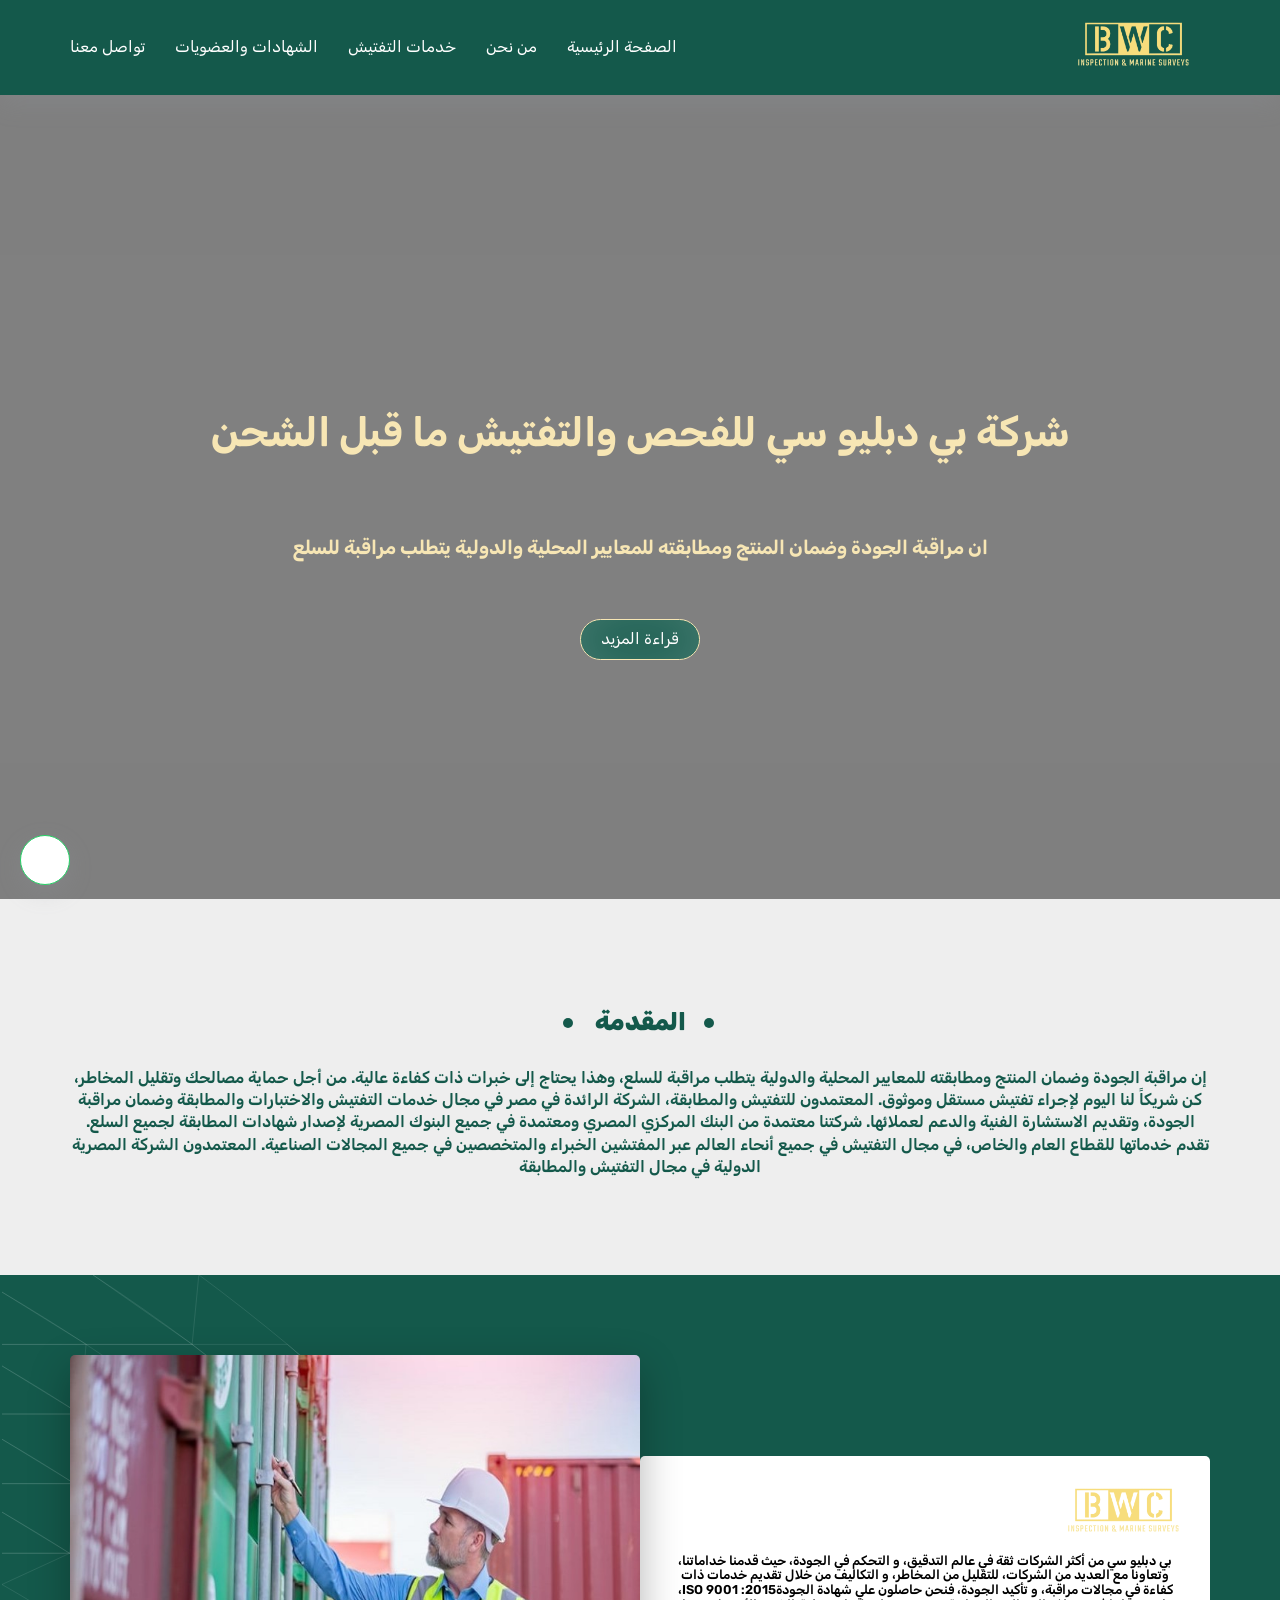
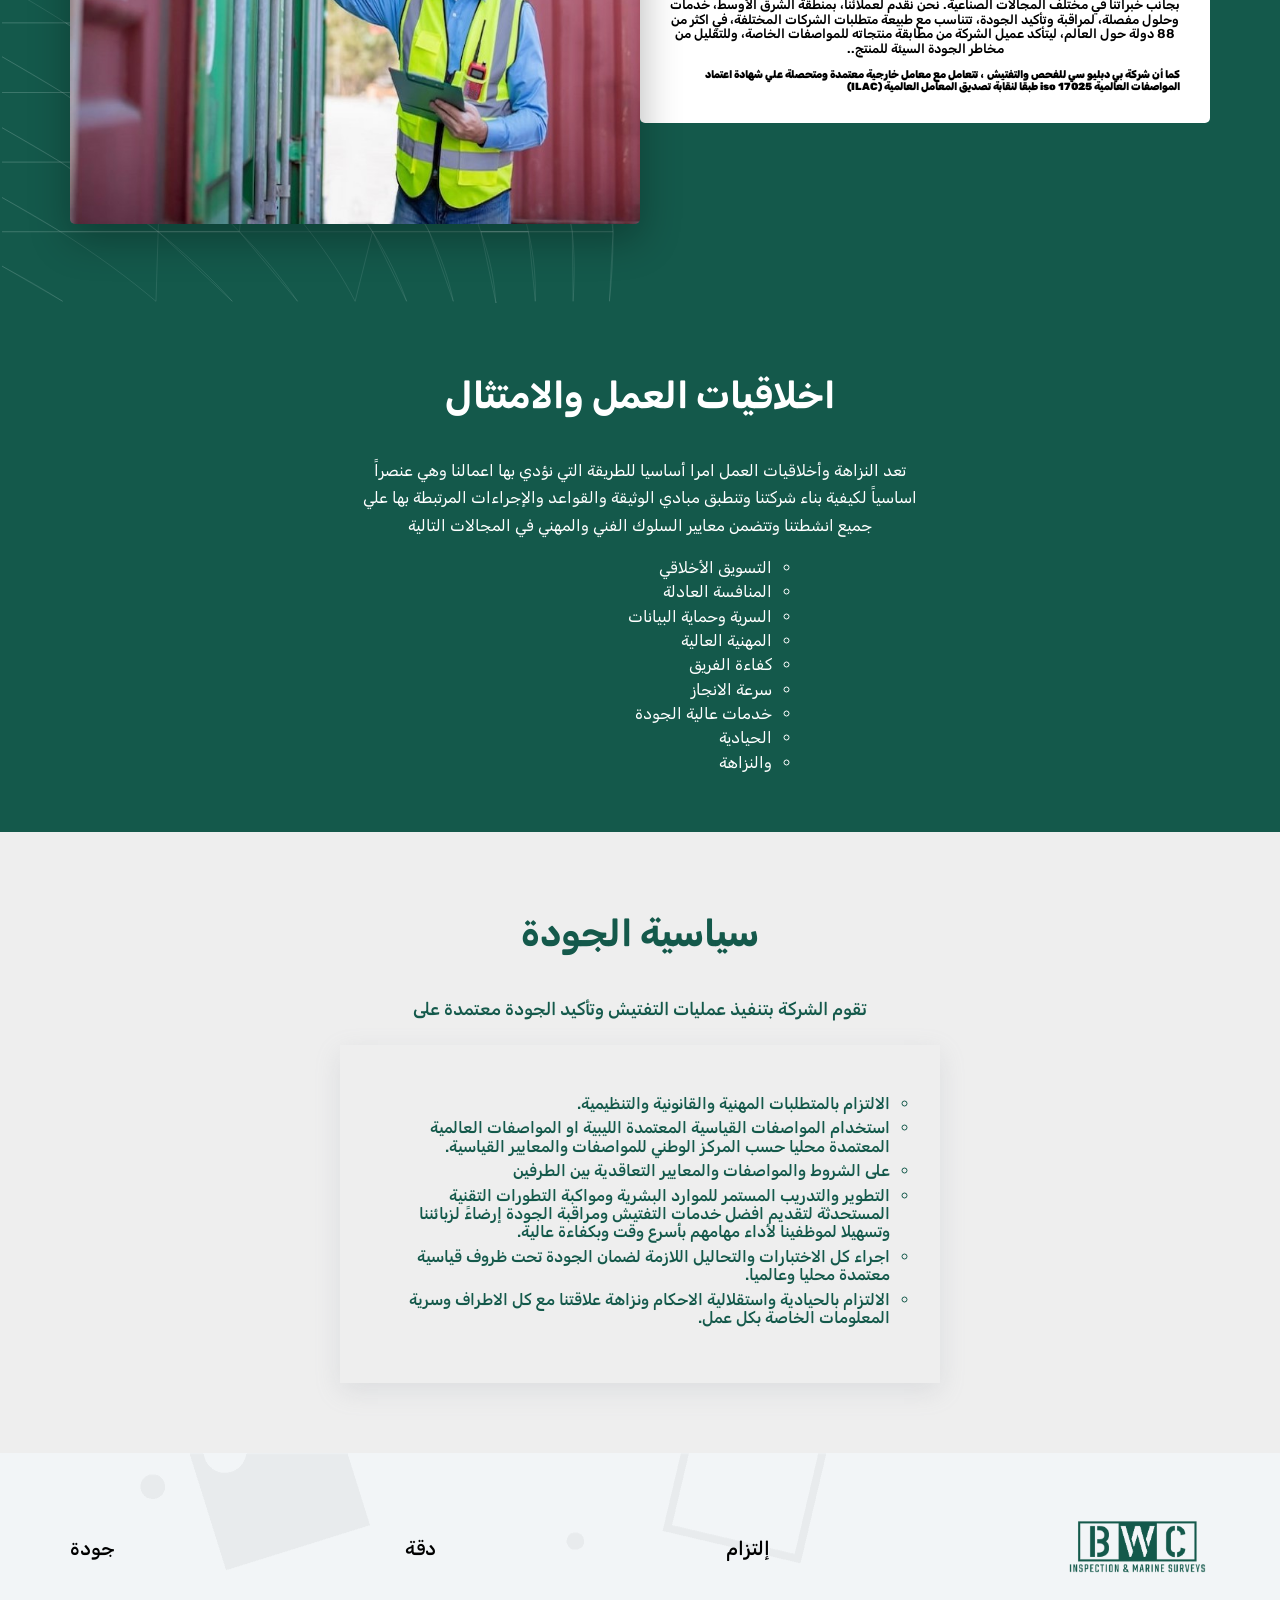
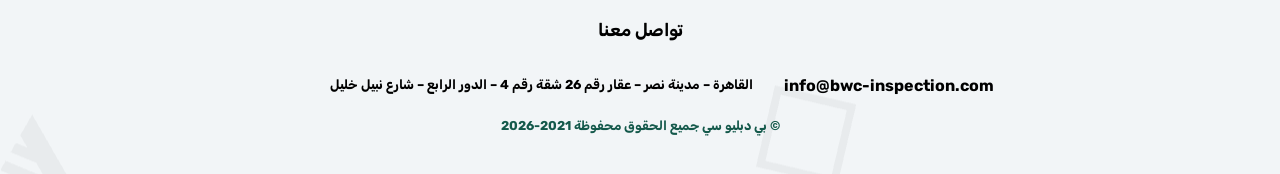
==== index.html @ 8961ba32 "Add files via upload" ====
<!DOCTYPE html>
<html lang="en" dir="rtl">

<head>
    <meta charset="UTF-8">
    <meta name="viewport" content="width=device-width, initial-scale=1.0">
    <link rel="shortcut icon" href="imgs/logo_2.png" type="image/x-icon">
    <link rel="preconnect" href="https://fonts.googleapis.com">
    <link rel="preconnect" href="https://fonts.gstatic.com" crossorigin>
    <link href="https://fonts.googleapis.com/css2?family=Rubik:wght@300;400;500;600;700&display=swap" rel="stylesheet">
    <title>شركة بي دبليو سي للفحص والتفتيش ما قبل الشحن</title>
    <!-- AOS Animation -->
    <link rel="stylesheet" href="style/aos.css">
    <!-- Nrmalize -->
    <link rel="stylesheet" href="style/Normalize.css">
    <!-- Font awesome -->
    <link rel="stylesheet" href="style/all.css">
    <!-- nav style -->
    <link rel="stylesheet" href="style/nav.css">
    <!-- Main Style -->
    <link rel="stylesheet" href="style/main.css">
</head>

<body>
    <!-- Start Header -->
    <header>
        <div class="container">
            <a class="logo" href="/"><img src="imgs/logo.png" alt=""></a>
            <button class="btn_menu"><i class="fa-duotone fa-solid fa-bars"></i></button>
            <nav>
                <div class="close_nav">
                    <img src="imgs/logo_2.png" alt="">
                    <button class="btn_close"><i class="fa-duotone fa-solid fa-xmark"></i></button>
                </div>
                <ul>
                    <li><a href="/">الصفحة الرئيسية</a></li>
                    <li><a href="about/about.html">من نحن</a></li>
                    <li><a href="services/Services.html">خدمات التفتيش</a></li>
                    <li><a href="">الشهادات والعضويات</a></li>
                    <li><a href="">تواصل معنا</a></li>
                </ul>
            </nav>
        </div>
    </header>
    <!-- end Header -->
    <!-- Start Landing -->
    <div class="Landing">

        <a class="Whatsapp" href="https://api.whatsapp.com/send/?phone=01091856910&text" target="_blank"><i
                class="fa-brands fa-whatsapp"></i></a>

        <!-- video background -->
        <video autoplay muted loop playsinline class="background-video">
            <source src="imgs/landing.mp4" type="video/mp4">
        </video>
        <div class="container aos-init ">
            <div class="landing_content ">
                <div class="text aos-init aos-animate" data-aos="fade-down">
                    <h1>شركة بي دبليو سي للفحص والتفتيش ما قبل الشحن</h1>
                    <p>ان مراقبة الجودة وضمان المنتج ومطابقته للمعايير المحلية والدولية يتطلب مراقبة للسلع</p>
                    <a href="about/about.html"><button class="Read_more">قراءة المزيد</button></a>
                </div>
            </div>
        </div>
        <div class="square aos-init aos-animate " data-aos="fade-up">
            كن شريكا لنا اليوم لإجراء تفتيش مستقل وموثوق
        </div>
    </div>
    <!-- End Landing -->
    <!-- Start intro -->
    <div class="Intro">
        <div class="container">
            <h2>المقدمة</h2>
            <p>إن مراقبة الجودة وضمان المنتج ومطابقته للمعايير المحلية والدولية يتطلب مراقبة للسلع، وهذا يحتاج إلى خبرات
                ذات كفاءة عالية. من أجل حماية مصالحك وتقليل المخاطر، كن شريكاً لنا اليوم لإجراء تفتيش مستقل وموثوق.
                المعتمدون للتفتيش والمطابقة، الشركة الرائدة في مصر في مجال خدمات التفتيش والاختبارات والمطابقة وضمان
                مراقبة الجودة، وتقديم الاستشارة الفنية والدعم لعملائها. شركتنا معتمدة من البنك المركزي المصري ومعتمدة في
                جميع البنوك المصرية لإصدار شهادات المطابقة لجميع السلع. تقدم خدماتها للقطاع العام والخاص، في مجال
                التفتيش في جميع أنحاء العالم عبر المفتشين الخبراء والمتخصصين في جميع المجالات الصناعية. المعتمدون الشركة
                المصرية الدولية في مجال التفتيش والمطابقة</p>
        </div>
    </div>
    <!-- End Intro -->
    <!-- Start slider -->
    <section class="Slider">
        <div class="container">
            <div class="slider_content">
                <div class="text">
                    <div class="logo_text">
                        <img src="imgs/logo.png" alt="">
                    </div>
                    <p>بي دبليو سي من أكثر الشركات ثقة في عالم التدقيق، و التحكم في الجودة، حيث قدمنا خداماتنا، وتعاونا
                        مع
                        العديد من الشركات، للتقليل من المخاطر، و التكاليف من خلال تقديم خدمات ذات كفاءة في مجالات
                        مراقبة، و تأكيد الجودة، فنحن حاصلون علي شهادة الجودةISO 9001 :2015، بجانب خبراتنا في مختلف
                        المجالات الصناعية. نحن نقدم لعملائنا، بمنطقة الشرق الأوسط، خدمات وحلول مفصلة، لمراقبة وتأكيد
                        الجودة، تتناسب مع طبيعة متطلبات الشركات المختلفة، في اكثر من 88 دولة حول العالم، ليتأكد عميل
                        الشركة من مطابقة منتجاته للمواصفات الخاصة، وللتقليل من مخاطر الجودة السيئة للمنتج..</p>
                    <h6>كما أن شركة بي دبليو سي للفحص والتفتيش ، تتعامل مع معامل خارجية معتمدة ومتحصلة علي شهادة
                        اعتماد المواصفات العالمية iso 17025 طبقا لنقابة تصديق المعامل العالمية (ILAC)</h6>
                </div>
                <div class="slider-side" dir="ltr">
                    <div class="slider-container">
                        <div class="slider-row" id="slider-row">
                            <img src="imgs/img-1.jpg" class="slide" alt="Slide 1">
                            <img src="imgs/img-2.jpg" class="slide" alt="Slide 2">
                            <img src="imgs/img-3.jpg" class="slide" alt="Slide 2">
                            <img src="imgs/img-4.jpg" class="slide" alt="Slide 2">
                        </div>
                    </div>
                </div>
            </div>
        </div>
    </section>
    <!-- End slider -->
    <!-- start ethics -->
    <section class="ethics">
        <div class="container">
            <h2>اخلاقيات العمل والامتثال</h2>
            <p>تعد النزاهة وأخلاقيات العمل امرا أساسيا للطريقة التي نؤدي بها اعمالنا وهي عنصراً اساسياً لكيفية بناء
                شركتنا وتنطبق مبادي الوثيقة والقواعد والإجراءات المرتبطة بها علي جميع انشطتنا وتتضمن معايير السلوك الفني
                والمهني في المجالات التالية</p>
            <ul>
                <li>التسويق الأخلاقي</li>
                <li>المنافسة العادلة</li>
                <li>السرية وحماية البيانات</li>
                <li>المهنية العالية</li>
                <li>كفاءة الفريق</li>
                <li>سرعة الانجاز</li>
                <li>خدمات عالية الجودة</li>
                <li>الحيادية</li>
                <li>والنزاهة</li>
            </ul>
        </div>
    </section>
    <!-- End ethics -->
    <!-- Start quality -->
    <section class="quality">
        <div class="container">
            <h2>سياسية الجودة</h2>
            <p>تقوم الشركة بتنفيذ عمليات التفتيش وتأكيد الجودة معتمدة على</p>
            <ul>
                <li>الالتزام بالمتطلبات المهنية والقانونية والتنظيمية.</li>
                <li>استخدام المواصفات القياسية المعتمدة الليبية او المواصفات العالمية المعتمدة محليا حسب المركز الوطني
                    للمواصفات والمعايير القياسية.</li>
                <li>على الشروط والمواصفات والمعايير التعاقدية بين الطرفين</li>
                <li>التطوير والتدريب المستمر للموارد البشرية ومواكبة التطورات التقنية المستحدثة لتقديم افضل خدمات
                    التفتيش ومراقبة الجودة إرضاءً لزبائننا وتسهيلا لموظفينا لأداء مهامهم بأسرع وقت وبكفاءة عالية.</li>
                <li>اجراء كل الاختبارات والتحاليل اللازمة لضمان الجودة تحت ظروف قياسية معتمدة محليا وعالميا.</li>
                <li>الالتزام بالحيادية واستقلالية الاحكام ونزاهة علاقتنا مع كل الاطراف وسرية المعلومات الخاصة بكل عمل.
                </li>
            </ul>
        </div>
    </section>
    <!-- End quality -->
    <!-- Start Footer -->
    <footer>
        <div class="container">
            <div class="footer_content">
                <ul style="padding: 0;">
                    <li><img src="imgs/logo_2.png" alt=""></li>
                    <li>إلتزام</li>
                    <li>دقة</li>
                    <li>جودة</li>
                </ul>
                <span>تواصل معنا</span>
                <ul style="justify-content: center; gap: 25px;padding: 0;" class="footer_contact">
                    <li><a style="color: black; font-size: 1rem; font-weight: bold;" title="address"
                            href="mailto:info@bwc-inspection.com"><i style="font-size: 1.1rem;"
                                class="fa-light fa-envelope"></i>&nbsp; info@bwc-inspection.com</a></li>
                    <li style="font-size: 0.81rem; font-weight: bold;"><i class="fa-regular fa-location-arrow"></i>&nbsp; القاهرة – مدينة نصر – عقار رقم 26 شقة رقم 4
                        – الدور الرابع – شارع نبيل خليل</li>
                    <li><i style="font-size: 1.8rem; color: #1977D2;" class="fa-brands fa-square-facebook"></i></li>
                    <li><i style="font-size: 1.8rem; color: #1977D2;" class="fa-brands fa-linkedin"></i></li>
                </ul>
                <strong>© بي دبليو سي جميع الحقوق محفوظة 2021-2026</strong>
            </div>
        </div>
    </footer>
    <!-- End Footer -->
</body>
<script src="js/aos.js"></script>
<script src="js/main.js"></script>

<script>
    AOS.init();
</script>

</html>
---- style/nav.css ----
/* start variables */
:root {
  --main-color: #f7dc79;
  --secondary-color: #f7e6b4;
  --back-color: #14594b;
  --box-shadow: rgba(149, 157, 165, 0.2) 0px 8px 24px;
  --text-color: #444648;
  --padding-top: 80px;
  --padding-bottom: 80px;
}

/* fonts */
* {
  box-sizing: border-box;
}

body,
html {
  box-sizing: border-box;
  margin: 0;
  padding: 0;
  font-family: 'Rubik', sans-serif;
  font-optical-sizing: auto;
  font-style: normal;
}

a,
ul,
li {
  text-decoration: none;
  list-style-type: none;
}

a {
  display: inline-block;
}

img {
  max-width: 100%;
}

/* Start Container Media Screen */
.container {
  padding: 0 15px;
  margin: auto;
}

/* Small Screens */
@media (min-width : 576px) {
  .container {
    width: 540px;
  }
}

/* Medium Secreens */
@media (min-width : 768px) {
  .container {
    width: 750px;
  }
}

/* Large Secreen */
@media (min-width : 992px) {
  .container {
    width: 970px;
  }
}

/* X-Large Secreen */
@media (min-width : 1200px) {
  .container {
    width: 1170px;
  }
}

/* XX-Large Secreen */
@media (min-width : 1400px) {
  .container {
    width: 1320px;
  }
}

/* End Container Media Screen */
/* Start Header */
header {
  background-color: var(--back-color);
  position: fixed;
  z-index: 3;
  top: 0;
  left: 0;
  width: 100%;
  box-shadow: var(--box-shadow);
}

header .container {
  display: flex;
  justify-content: space-between;
  align-items: center;
}

header .container img {
  max-width: 120px;
}

.logo {
  padding: 20px;
}

.btn_menu,
.btn_close {
  background-color: transparent;
  border: none;
  cursor: pointer;
  padding: 5px;
  font-size: 2rem;
}

.btn_menu {
  color: #fff;
}

.btn_menu:hover {
  color: var(--main-color);
}

@media (min-width: 768px) {

  .btn_menu,
  .btn_close,
  .close_nav {
    display: none;
  }
}

.btn_close :hover {
  color: red;
}

header .container a {
  color: white;
  transition: all .3s;
}

header .container a:hover {
  color: var(--main-color);
}

nav ul {
  display: flex;
  flex: 1;
  gap: 30px;
  align-items: center;
  transition: all .3s ease-in;
  /* white-space: nowrap; */
}

@media (max-width: 767px) {
  .overlay {
    position: fixed;
    top: 0;
    bottom: 0;
    right: 0;
    left: 0;
    width: 100%;
    height: 100%;
    background-color: rgba(54, 54, 54, 0.2);
    backdrop-filter: blur(4px);
    z-index: 20;
  }

  .close_nav {
    max-width: 100%;
    margin: 10px 0px 5px;
    display: flex;
    justify-content: space-around;
  }

  nav {
    position: fixed;
    height: 100vh;
    z-index: 50;
    top: 0;
    right: -500px;
    background-color: #fff !important;
    box-shadow: rgba(100, 100, 111, 0.075) 0px 7px 29px 0px;
    max-width: 100%;
    transition: all .2s;
  }

  header .container a {
    color: var(--back-color);
    transition: all .3s;
  }

  nav ul {
    padding: 80px;
    text-align: center;
    flex-direction: column;
    justify-content: space-between;
    align-items: center;
    gap: 50px;
    white-space: nowrap;
  }
}

/* End Header */
---- style/main.css ----
/* start variables */
:root {
  --main-color: #f7dc79;
  --secondary-color: #f7e6b4;
  --back-color: #14594b;
  --box-shadow: rgba(149, 157, 165, 0.2) 0px 8px 24px;
  --text-color: #444648;
  --padding-top: 80px;
  --padding-bottom: 80px;
}

/* fonts */
* {
  box-sizing: border-box;
}

body,
html {
  box-sizing: border-box;
  margin: 0;
  padding: 0;
  font-family: 'Rubik', sans-serif;
  font-optical-sizing: auto;
  font-style: normal;
}

a,
ul,
li {
  text-decoration: none;
  list-style-type: none;
}

a {
  display: inline-block;
}

img {
  max-width: 100%;
}

::-webkit-scrollbar {
  width: 10px;
}
/* Track */
::-webkit-scrollbar-track {
  background: var(--back-color);
}
/* Handle */
::-webkit-scrollbar-thumb {
  background: var(--main-color);
}
/* Start Container Media Screen */
.container {
  padding: 0 15px;
  margin: auto;
}

/* Small Screens */
@media (min-width : 576px) {
  .container {
    width: 540px;
  }
}

/* Medium Secreens */
@media (min-width : 768px) {
  .container {
    width: 750px;
  }
}

/* Large Secreen */
@media (min-width : 992px) {
  .container {
    width: 970px;
  }
}

/* X-Large Secreen */
@media (min-width : 1200px) {
  .container {
    width: 1170px;
  }
}

/* XX-Large Secreen */
@media (min-width : 1400px) {
  .container {
    width: 1320px;
  }
}

/* End Container Media Screen */
/* Start landing */
.Whatsapp {
  display: flex;
  justify-content: center;
  align-items: center;
  z-index: 2;
  width: 50px;
  height: 50px;
  position: fixed;
  left: 20px;
  bottom: 15px;
  color: #25d366;
  background-color: white;
  border-radius: 50%;
  box-shadow: var(--box-shadow);
  font-size: 1.6rem;
  border: 1px solid #25d366;
}

.Landing {
  margin-top: 94px;
  height: calc(100vh - 95px);
  width: 100%;
  position: relative;
  display: flex;
  align-items: center;
  justify-content: center;
  background-color: rgba(1, 1, 1, 0.5);
}

.Landing .background-video {
  position: absolute;
  top: 50%;
  left: 50%;
  transform: translate(-50%, -50%);
  width: 100%;
  height: 100%;
  z-index: -1;
  object-fit: cover;
}


.Landing .container {
  position: relative;
  z-index: 1;
  display: flex;
  justify-content: center;
  align-items: center;
  color: var(--secondary-color);
  text-align: center;
}

.landing_content .text h1 {
  font-size: 2.5rem;
  font-family: 'Rubik', sans-serif;
  line-height: 40px;
  margin: 5rem 0;
  font-weight: bold;
}



.landing_content .text p {
  line-height: 1.6;
  font-size: 1.2rem;
  font-weight: bold;
  margin-bottom: 35px;
}

@media (max-width: 767px) {
  .landing_content .text h1 {
    /* margin: 1rem 0; */
    font-size: 1.5rem;
  }

  .landing_content .text p {
    font-size: 1rem;
  }
}

.landing_content .text .Read_more {
  margin-top: 20px;
  background-color: var(--back-color);
  padding: 10px 20px;
  border-radius: 40px;
  border: 1px solid var(--secondary-color);
  color: white;
  width: fit-content;
  transition: all 0.3s;
  box-shadow: inset 0 0 50px rgba(255, 255, 255, 0.209);
  justify-content: center;
  align-items: center;
  font-size: 1rem;
  cursor: pointer;
}

.landing_content .text .Read_more:hover {
  background-color: white;
  color: var(--back-color);
}

.square {
  position: absolute;
  z-index: 2;
  bottom: -40px;
  padding: 30px;
  background-color: #fff;
  color: #000;
  border-radius: 5px;
  font-weight: bolder;
  box-shadow: var(--box-shadow);
  max-width: 100%;
}

@media (max-width : 767px) {
  .square {
    font-size: 0.75rem;
    word-break: nowrap;
  }
}

/* End landing */

/* Start Intro */
.Intro {
  background-color: #eee;
  padding: var(--padding-top) 0;
  text-align: center;
  color: var(--back-color);
  font-weight: 900;
}

.Intro .container h2 {
  font-weight: bolder;
  position: relative;
  width: 7.5rem;
  background-color: #eee;
  margin: 30px auto;

}

.Intro .container h2::after {
  content: '';
  position: absolute;
  width: 10px;
  height: 10px;
  border-radius: 50%;
  top: 50%;
  left: -10%;
  transform: translate(-50%, -50%);
  background-color: var(--back-color);
  z-index: 1;
}

.Intro .container h2::before {
  content: '';
  position: absolute;
  width: 10px;
  height: 10px;
  border-radius: 50%;
  top: 50%;
  right: -16%;
  transform: translate(-50%, -50%);
  background-color: var(--back-color);
  z-index: 1;
}

.Intro .container p {
  color: var(--back-color);
  line-height: 1.4;
  font-size: 1rem;
  font-weight: 600;
}

/* End Intro */
/* start slider */
.Slider {
  padding: var(--padding-bottom) 0;
  background-color: var(--back-color);
  background-image: url(../imgs/back1.svg);
  background-repeat: no-repeat;
  background-position: bottom left;
}

.slider_content {
  display: flex;
  justify-content: center;
  align-items: center;
}

@media (max-width : 768px) {
  .slider_content {
    flex-direction: column;
  }

  .slider_content .text,
  .slider-side {
    width: 100% !important;
  }
}

/* start text */
.slider_content .text .logo_text img {
  width: 120px;
}

.slider_content .text {
  width: 50%;
  height: 50%;
  padding: 30px;
  border-radius: 5px;
  background-color: #fff;
  font-size: 1.2rem;
  font-weight: 600;
}

.slider_content .text p {
  font-size: 0.8rem;
  text-align: center;
}

.slider_content .text h6 {
  margin: 0;
  font-size: 0.65rem;
  font-weight: bolder;
}



.slider-side {
  width: 50%;
  display: flex;
  justify-content: center;
  align-items: center;
}

.slider-container {
  border-radius: 5px;
  width: 100%;
  max-width: 100%;
  position: relative;
  overflow: hidden;
  box-shadow: 0 15px 40px rgba(0, 0, 0, 0.3);
}


.slider-row {
  display: flex;
  width: 100%;
  height: 100%;
  transition: transform 1.2s ease-in-out;
}


.slide {
  flex-shrink: 0;
  width: 100%;
  height: auto;
  object-fit: contain;
}


@media (max-width: 900px) {
  .slider_content {
    flex-direction: column;
  }

  .slider_content .text,
  .slider-side {
    width: 100% !important;
  }

  .hero-container {
    flex-direction: column-reverse;
    gap: 30px;
  }

  .content-side,
  .slider-side {
    width: 100%;
  }

  .slider-container {
    max-width: 100%;
    width: 100%;
    aspect-ratio: 4 / 3;
    border-radius: 15px;
    background-color: transparent;
  }

  .slide {
    object-fit: cover;
  }

  /* ========================= */

  .text-box-wrapper::before {
    top: 10px;
    left: -10px;
    right: 10px;
    bottom: -10px;
  }

  .text-box {
    padding: 25px;
  }
}

/* End slider */
/* Start ethics */
.ethics {
  padding: 40px 0;
  background-color: var(--back-color);
}

.ethics h2 {
  text-align: center;
  font-size: 2.3rem;
  margin-bottom: 40px;
  color: white;
  padding: 0 10px;
}

.ethics p {
  max-width: 600px;
  margin: auto;
  text-align: center;
  line-height: 1.7;
  font-size: 1rem;
  color: var(--back-color);
  color: white;
  padding: 0 10px;
  font-weight: 400;
}

.ethics ul {
  max-width: 324px;
  display: block;
  margin: 20px auto;
  color: var(--back-color);
  color: white;
  padding: 0 30px;
}

.ethics ul li {
  margin-bottom: 6px;
  list-style: circle !important;
  font-weight: 400;
}

@media(max-width: 767px) {
  .ethics h2 {
    font-size: 1.8rem;
  }

  .ethics p {
    width: 100%;
    font-size: 1rem;
  }
}

/* End ethics */
/* Start quality */
.quality {
  padding: 50px 0;
  background-color: #eee;
}

.quality h2 {
  color: var(--back-color) !important;
  text-align: center;
  font-size: 2.3rem;
  margin-bottom: 40px;
  color: white;
  padding: 0 10px;
}

.quality p {
  max-width: 600px;
  margin: auto;
  text-align: center;
  line-height: 1.7;
  font-size: 1.1rem;
  color: var(--back-color);
  padding: 0 10px;
  font-weight: 500;
}

.quality ul {
  max-width: 600px;
  display: block;
  list-style: circle;
  margin: 20px auto;
  color: var(--back-color);
  padding: 50px;
  box-shadow: var(--box-shadow);
}

.quality ul li {
  margin-bottom: 6px;
  list-style: circle !important;
  font-weight: 500;
}

@media(max-width: 767px) {
  .quality h2 {
    font-size: 1.8rem;
  }

  .quality p {
    font-size: 1rem;
    max-width: 100%;
  }

  .quality ul {
    width: 100%;
    padding: 30px;
  }
}

/* End quality */
/* start Footer */
footer {
  background-image: url(../imgs/back_footer.png);
  background-repeat: no-repeat;
  padding: 40px 0;
  background-color: #f2f5f7;
  text-align: center;
}

.footer_content ul {
  display: flex;
  justify-content: space-between;
  align-items: center;
  font-weight: 500;
  font-size: 1.2rem;
}

.footer_content ul li img {
  max-width: 150px;
}


.footer_content span {
  font-weight: bold;
  width: fit-content;
  font-size: 1.1rem;
  display: inline-block;
  margin: 15px auto;
}

.footer_content strong {
  color: #14594b;
  font-size: 0.800rem;
}

@media (max-width: 767px) {
  .footer_content ul {
    flex-direction: column;
    gap: 25px;
    margin-bottom: 30px;
  }
}

/* End Footer */
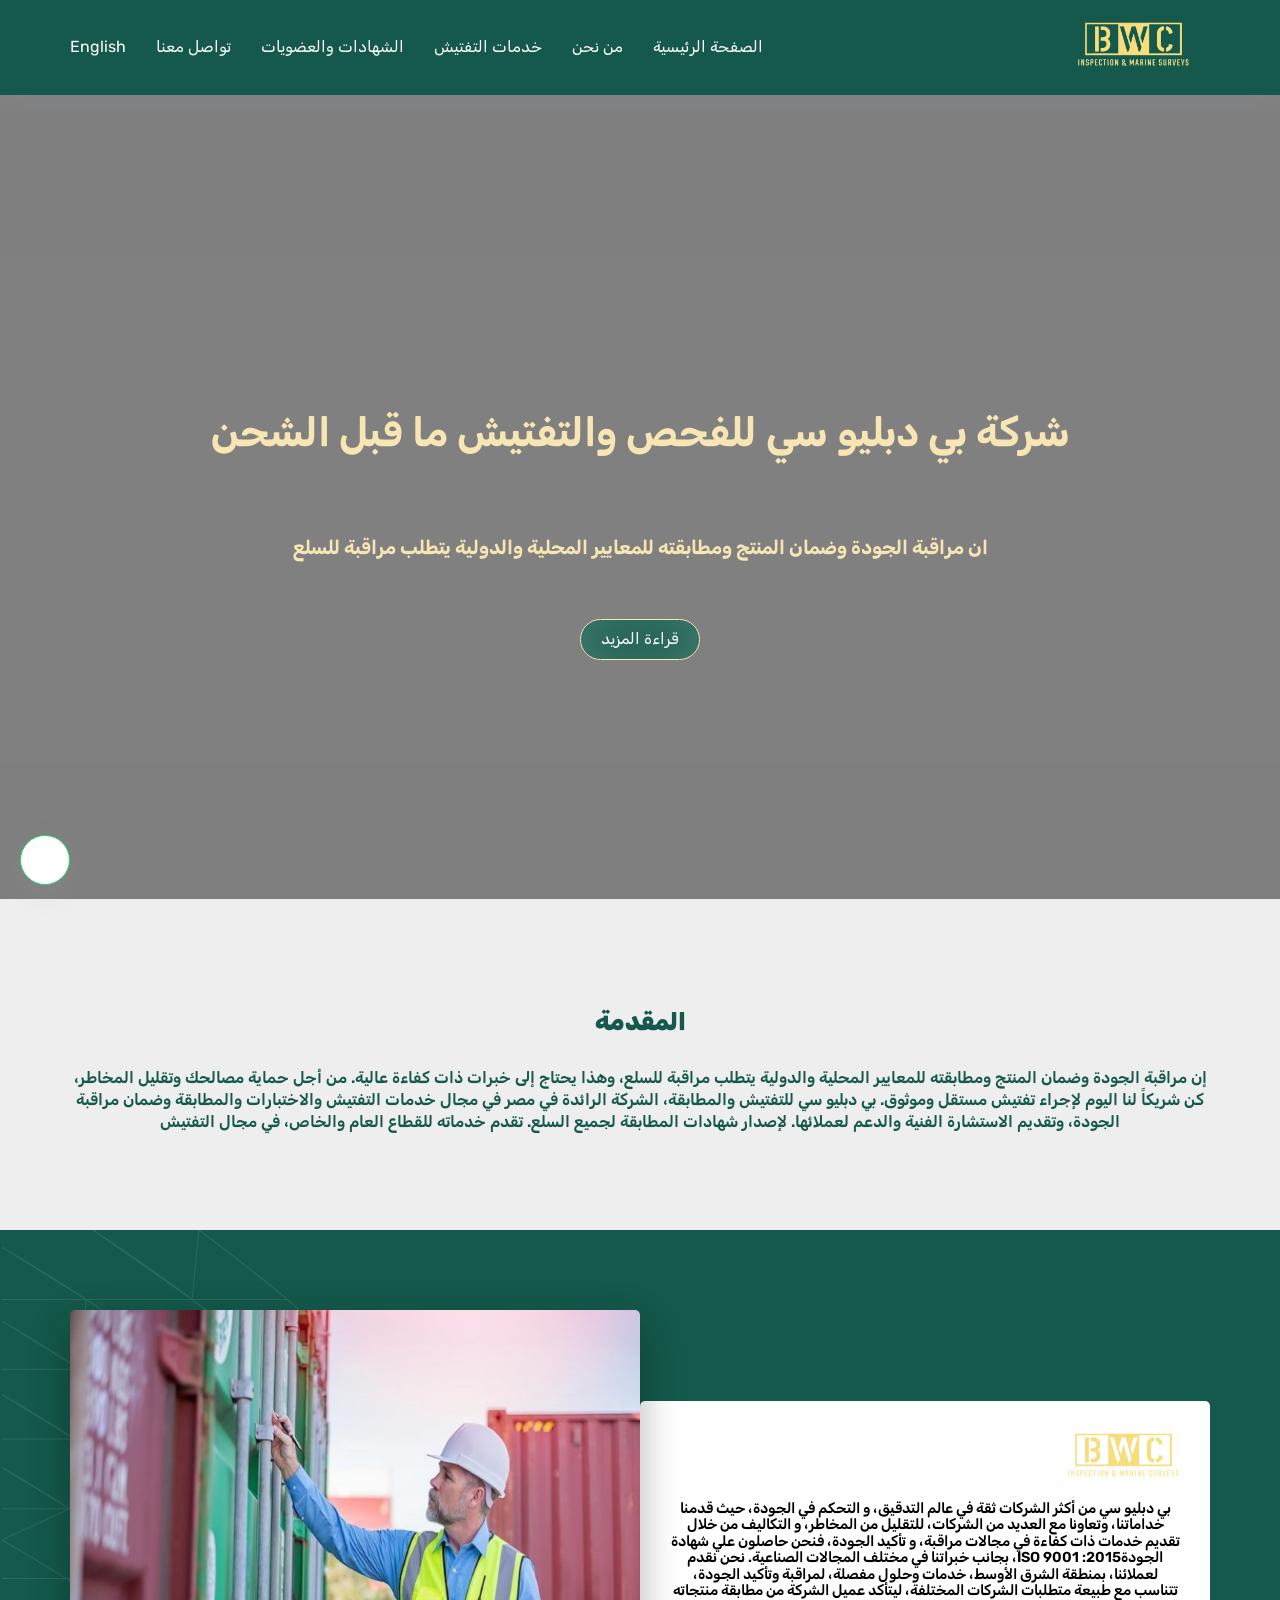
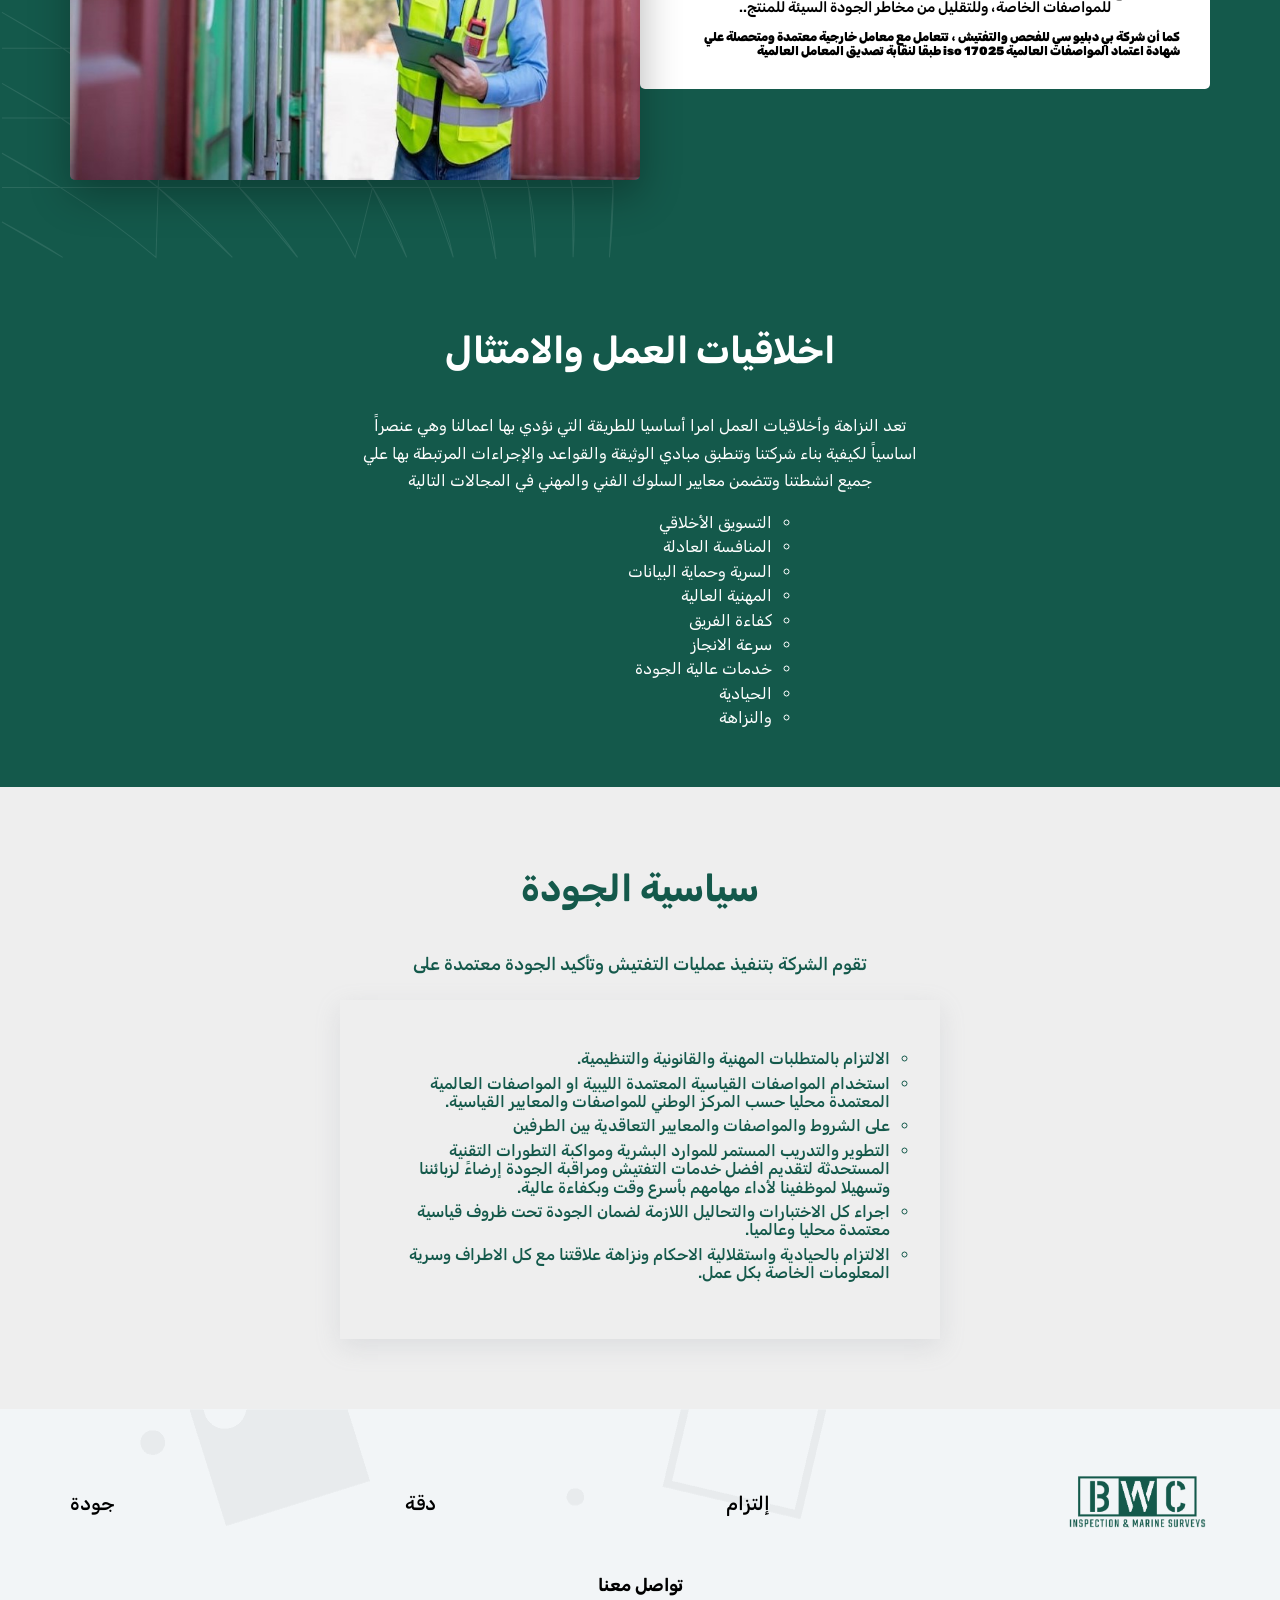
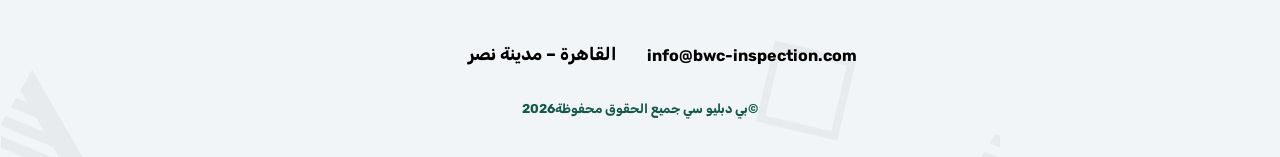
==== commit 6e8cfd70: "Add files via upload" ====
--- a/index.html
+++ b/index.html
@@ -8,21 +8,15 @@
     <link rel="preconnect" href="https://fonts.googleapis.com">
     <link rel="preconnect" href="https://fonts.gstatic.com" crossorigin>
     <link href="https://fonts.googleapis.com/css2?family=Rubik:wght@300;400;500;600;700&display=swap" rel="stylesheet">
-    <title>شركة بي دبليو سي للفحص والتفتيش ما قبل الشحن</title>
-    <!-- AOS Animation -->
+    <title data-i18n="title">شركة بي دبليو سي للفحص والتفتيش ما قبل الشحن</title>
     <link rel="stylesheet" href="style/aos.css">
-    <!-- Nrmalize -->
     <link rel="stylesheet" href="style/Normalize.css">
-    <!-- Font awesome -->
     <link rel="stylesheet" href="style/all.css">
-    <!-- nav style -->
     <link rel="stylesheet" href="style/nav.css">
-    <!-- Main Style -->
     <link rel="stylesheet" href="style/main.css">
 </head>
 
 <body>
-    <!-- Start Header -->
     <header>
         <div class="container">
             <a class="logo" href="/"><img src="imgs/logo.png" alt=""></a>
@@ -33,55 +27,48 @@
                     <button class="btn_close"><i class="fa-duotone fa-solid fa-xmark"></i></button>
                 </div>
                 <ul>
-                    <li><a href="/">الصفحة الرئيسية</a></li>
-                    <li><a href="about/about.html">من نحن</a></li>
-                    <li><a href="services/Services.html">خدمات التفتيش</a></li>
-                    <li><a href="">الشهادات والعضويات</a></li>
-                    <li><a href="">تواصل معنا</a></li>
+                    <li><a href="/" data-i18n="nav_home">الصفحة الرئيسية</a></li>
+                    <li><a href="about/about.html" data-i18n="nav_about">من نحن</a></li>
+                    <li><a href="services/Services.html" data-i18n="nav_services">خدمات التفتيش</a></li>
+                    <li><a href="" data-i18n="nav_certs">الشهادات والعضويات</a></li>
+                    <li><a href="contact_us/contact.html" data-i18n="nav_contact">تواصل معنا</a></li>
+                    <li><a href="#" id="lang-switch" data-i18n="lang_btn">English</a></li>
                 </ul>
             </nav>
         </div>
     </header>
-    <!-- end Header -->
-    <!-- Start Landing -->
     <div class="Landing">
 
         <a class="Whatsapp" href="https://api.whatsapp.com/send/?phone=01091856910&text" target="_blank"><i
                 class="fa-brands fa-whatsapp"></i></a>
 
-        <!-- video background -->
         <video autoplay muted loop playsinline class="background-video">
             <source src="imgs/landing.mp4" type="video/mp4">
         </video>
         <div class="container aos-init ">
             <div class="landing_content ">
                 <div class="text aos-init aos-animate" data-aos="fade-down">
-                    <h1>شركة بي دبليو سي للفحص والتفتيش ما قبل الشحن</h1>
-                    <p>ان مراقبة الجودة وضمان المنتج ومطابقته للمعايير المحلية والدولية يتطلب مراقبة للسلع</p>
-                    <a href="about/about.html"><button class="Read_more">قراءة المزيد</button></a>
+                    <h1 data-i18n="hero_title">شركة بي دبليو سي للفحص والتفتيش ما قبل الشحن</h1>
+                    <p data-i18n="hero_desc">ان مراقبة الجودة وضمان المنتج ومطابقته للمعايير المحلية والدولية يتطلب مراقبة للسلع</p>
+                    <a href="about/about.html"><button class="Read_more" data-i18n="read_more">قراءة المزيد</button></a>
                 </div>
             </div>
         </div>
-        <div class="square aos-init aos-animate " data-aos="fade-up">
+        <div class="square aos-init aos-animate " data-aos="fade-up" data-i18n="square_text">
             كن شريكا لنا اليوم لإجراء تفتيش مستقل وموثوق
         </div>
     </div>
-    <!-- End Landing -->
-    <!-- Start intro -->
     <div class="Intro">
         <div class="container">
-            <h2>المقدمة</h2>
-            <p>إن مراقبة الجودة وضمان المنتج ومطابقته للمعايير المحلية والدولية يتطلب مراقبة للسلع، وهذا يحتاج إلى خبرات
+            <h2 data-i18n="intro_title">المقدمة</h2>
+            <p data-i18n="intro_desc">إن مراقبة الجودة وضمان المنتج ومطابقته للمعايير المحلية والدولية يتطلب مراقبة للسلع، وهذا يحتاج إلى خبرات
                 ذات كفاءة عالية. من أجل حماية مصالحك وتقليل المخاطر، كن شريكاً لنا اليوم لإجراء تفتيش مستقل وموثوق.
-                المعتمدون للتفتيش والمطابقة، الشركة الرائدة في مصر في مجال خدمات التفتيش والاختبارات والمطابقة وضمان
-                مراقبة الجودة، وتقديم الاستشارة الفنية والدعم لعملائها. شركتنا معتمدة من البنك المركزي المصري ومعتمدة في
-                جميع البنوك المصرية لإصدار شهادات المطابقة لجميع السلع. تقدم خدماتها للقطاع العام والخاص، في مجال
-                التفتيش في جميع أنحاء العالم عبر المفتشين الخبراء والمتخصصين في جميع المجالات الصناعية. المعتمدون الشركة
-                المصرية الدولية في مجال التفتيش والمطابقة</p>
+                بي دبليو سي للتفتيش والمطابقة، الشركة الرائدة في مصر في مجال خدمات التفتيش
+                والاختبارات والمطابقة وضمان مراقبة الجودة، وتقديم الاستشارة الفنية والدعم لعملائها.
+                لإصدار شهادات المطابقة لجميع السلع. تقدم خدماته
+                للقطاع العام والخاص، في مجال التفتيش </p>
         </div>
     </div>
-    <!-- End Intro -->
-    <!-- Start slider -->
     <section class="Slider">
         <div class="container">
             <div class="slider_content">
@@ -89,15 +76,17 @@
                     <div class="logo_text">
                         <img src="imgs/logo.png" alt="">
                     </div>
-                    <p>بي دبليو سي من أكثر الشركات ثقة في عالم التدقيق، و التحكم في الجودة، حيث قدمنا خداماتنا، وتعاونا
+                    <p data-i18n="slider_desc1">بي دبليو سي من أكثر الشركات ثقة في عالم التدقيق، و التحكم في الجودة، حيث قدمنا خداماتنا، وتعاونا
                         مع
                         العديد من الشركات، للتقليل من المخاطر، و التكاليف من خلال تقديم خدمات ذات كفاءة في مجالات
                         مراقبة، و تأكيد الجودة، فنحن حاصلون علي شهادة الجودةISO 9001 :2015، بجانب خبراتنا في مختلف
                         المجالات الصناعية. نحن نقدم لعملائنا، بمنطقة الشرق الأوسط، خدمات وحلول مفصلة، لمراقبة وتأكيد
-                        الجودة، تتناسب مع طبيعة متطلبات الشركات المختلفة، في اكثر من 88 دولة حول العالم، ليتأكد عميل
-                        الشركة من مطابقة منتجاته للمواصفات الخاصة، وللتقليل من مخاطر الجودة السيئة للمنتج..</p>
-                    <h6>كما أن شركة بي دبليو سي للفحص والتفتيش ، تتعامل مع معامل خارجية معتمدة ومتحصلة علي شهادة
-                        اعتماد المواصفات العالمية iso 17025 طبقا لنقابة تصديق المعامل العالمية (ILAC)</h6>
+                        الجودة، تتناسب مع طبيعة متطلبات الشركات المختلفة،
+                        ليتأكد عميل الشركة من مطابقة منتجاته للمواصفات الخاصة، وللتقليل من مخاطر الجودة السيئة للمنتج..
+                    </p>
+                    <h6 data-i18n="slider_desc2">كما أن شركة بي دبليو سي للفحص والتفتيش ، تتعامل مع معامل خارجية معتمدة ومتحصلة علي شهادة
+                        اعتماد المواصفات العالمية iso 17025 طبقا لنقابة تصديق المعامل العالمية
+                    </h6>
                 </div>
                 <div class="slider-side" dir="ltr">
                     <div class="slider-container">
@@ -112,78 +101,70 @@
             </div>
         </div>
     </section>
-    <!-- End slider -->
-    <!-- start ethics -->
     <section class="ethics">
         <div class="container">
-            <h2>اخلاقيات العمل والامتثال</h2>
-            <p>تعد النزاهة وأخلاقيات العمل امرا أساسيا للطريقة التي نؤدي بها اعمالنا وهي عنصراً اساسياً لكيفية بناء
+            <h2 data-i18n="ethics_title">اخلاقيات العمل والامتثال</h2>
+            <p data-i18n="ethics_desc">تعد النزاهة وأخلاقيات العمل امرا أساسيا للطريقة التي نؤدي بها اعمالنا وهي عنصراً اساسياً لكيفية بناء
                 شركتنا وتنطبق مبادي الوثيقة والقواعد والإجراءات المرتبطة بها علي جميع انشطتنا وتتضمن معايير السلوك الفني
                 والمهني في المجالات التالية</p>
             <ul>
-                <li>التسويق الأخلاقي</li>
-                <li>المنافسة العادلة</li>
-                <li>السرية وحماية البيانات</li>
-                <li>المهنية العالية</li>
-                <li>كفاءة الفريق</li>
-                <li>سرعة الانجاز</li>
-                <li>خدمات عالية الجودة</li>
-                <li>الحيادية</li>
-                <li>والنزاهة</li>
+                <li data-i18n="ethics_1">التسويق الأخلاقي</li>
+                <li data-i18n="ethics_2">المنافسة العادلة</li>
+                <li data-i18n="ethics_3">السرية وحماية البيانات</li>
+                <li data-i18n="ethics_4">المهنية العالية</li>
+                <li data-i18n="ethics_5">كفاءة الفريق</li>
+                <li data-i18n="ethics_6">سرعة الانجاز</li>
+                <li data-i18n="ethics_7">خدمات عالية الجودة</li>
+                <li data-i18n="ethics_8">الحيادية</li>
+                <li data-i18n="ethics_9">والنزاهة</li>
             </ul>
         </div>
     </section>
-    <!-- End ethics -->
-    <!-- Start quality -->
     <section class="quality">
         <div class="container">
-            <h2>سياسية الجودة</h2>
-            <p>تقوم الشركة بتنفيذ عمليات التفتيش وتأكيد الجودة معتمدة على</p>
+            <h2 data-i18n="quality_title">سياسية الجودة</h2>
+            <p data-i18n="quality_desc">تقوم الشركة بتنفيذ عمليات التفتيش وتأكيد الجودة معتمدة على</p>
             <ul>
-                <li>الالتزام بالمتطلبات المهنية والقانونية والتنظيمية.</li>
-                <li>استخدام المواصفات القياسية المعتمدة الليبية او المواصفات العالمية المعتمدة محليا حسب المركز الوطني
+                <li data-i18n="quality_1">الالتزام بالمتطلبات المهنية والقانونية والتنظيمية.</li>
+                <li data-i18n="quality_2">استخدام المواصفات القياسية المعتمدة الليبية او المواصفات العالمية المعتمدة محليا حسب المركز الوطني
                     للمواصفات والمعايير القياسية.</li>
-                <li>على الشروط والمواصفات والمعايير التعاقدية بين الطرفين</li>
-                <li>التطوير والتدريب المستمر للموارد البشرية ومواكبة التطورات التقنية المستحدثة لتقديم افضل خدمات
+                <li data-i18n="quality_3">على الشروط والمواصفات والمعايير التعاقدية بين الطرفين</li>
+                <li data-i18n="quality_4">التطوير والتدريب المستمر للموارد البشرية ومواكبة التطورات التقنية المستحدثة لتقديم افضل خدمات
                     التفتيش ومراقبة الجودة إرضاءً لزبائننا وتسهيلا لموظفينا لأداء مهامهم بأسرع وقت وبكفاءة عالية.</li>
-                <li>اجراء كل الاختبارات والتحاليل اللازمة لضمان الجودة تحت ظروف قياسية معتمدة محليا وعالميا.</li>
-                <li>الالتزام بالحيادية واستقلالية الاحكام ونزاهة علاقتنا مع كل الاطراف وسرية المعلومات الخاصة بكل عمل.
+                <li data-i18n="quality_5">اجراء كل الاختبارات والتحاليل اللازمة لضمان الجودة تحت ظروف قياسية معتمدة محليا وعالميا.</li>
+                <li data-i18n="quality_6">الالتزام بالحيادية واستقلالية الاحكام ونزاهة علاقتنا مع كل الاطراف وسرية المعلومات الخاصة بكل عمل.
                 </li>
             </ul>
         </div>
     </section>
-    <!-- End quality -->
-    <!-- Start Footer -->
     <footer>
         <div class="container">
             <div class="footer_content">
                 <ul style="padding: 0;">
                     <li><img src="imgs/logo_2.png" alt=""></li>
-                    <li>إلتزام</li>
-                    <li>دقة</li>
-                    <li>جودة</li>
+                    <li data-i18n="footer_1">إلتزام</li>
+                    <li data-i18n="footer_2">دقة</li>
+                    <li data-i18n="footer_3">جودة</li>
                 </ul>
-                <span>تواصل معنا</span>
+                <span data-i18n="footer_contact">تواصل معنا</span>
                 <ul style="justify-content: center; gap: 25px;padding: 0;" class="footer_contact">
                     <li><a style="color: black; font-size: 1rem; font-weight: bold;" title="address"
                             href="mailto:info@bwc-inspection.com"><i style="font-size: 1.1rem;"
                                 class="fa-light fa-envelope"></i>&nbsp; info@bwc-inspection.com</a></li>
-                    <li style="font-size: 0.81rem; font-weight: bold;"><i class="fa-regular fa-location-arrow"></i>&nbsp; القاهرة – مدينة نصر – عقار رقم 26 شقة رقم 4
-                        – الدور الرابع – شارع نبيل خليل</li>
+                    <li style="font-size: 0.81rem; font-weight: bold;"><i class="fa-regular fa-location-arrow"></i>&nbsp; <span data-i18n="footer_address">القاهرة – مدينة نصر</span></li>
                     <li><i style="font-size: 1.8rem; color: #1977D2;" class="fa-brands fa-square-facebook"></i></li>
                     <li><i style="font-size: 1.8rem; color: #1977D2;" class="fa-brands fa-linkedin"></i></li>
                 </ul>
-                <strong>© بي دبليو سي جميع الحقوق محفوظة 2021-2026</strong>
+                <strong data-i18n="footer_copyright">©بي دبليو سي جميع الحقوق محفوظة2026</strong>
             </div>
         </div>
     </footer>
-    <!-- End Footer -->
+    <script src="js/aos.js"></script>
+    <script src="js/main.js"></script>
+
+    <script>
+        AOS.init();
+    </script>
 </body>
-<script src="js/aos.js"></script>
-<script src="js/main.js"></script>
-
-<script>
-    AOS.init();
-</script>
 
 </html>
--- a/style/main.css
+++ b/style/main.css
@@ -227,37 +227,13 @@
 .Intro .container h2 {
   font-weight: bolder;
   position: relative;
-  width: 7.5rem;
+
   background-color: #eee;
   margin: 30px auto;
 
 }
 
-.Intro .container h2::after {
-  content: '';
-  position: absolute;
-  width: 10px;
-  height: 10px;
-  border-radius: 50%;
-  top: 50%;
-  left: -10%;
-  transform: translate(-50%, -50%);
-  background-color: var(--back-color);
-  z-index: 1;
-}
-
-.Intro .container h2::before {
-  content: '';
-  position: absolute;
-  width: 10px;
-  height: 10px;
-  border-radius: 50%;
-  top: 50%;
-  right: -16%;
-  transform: translate(-50%, -50%);
-  background-color: var(--back-color);
-  z-index: 1;
-}
+
 
 .Intro .container p {
   color: var(--back-color);
@@ -309,13 +285,13 @@
 }
 
 .slider_content .text p {
-  font-size: 0.8rem;
+  font-size: 0.9rem;
   text-align: center;
 }
 
 .slider_content .text h6 {
   margin: 0;
-  font-size: 0.65rem;
+  font-size: 0.75rem;
   font-weight: bolder;
 }
 
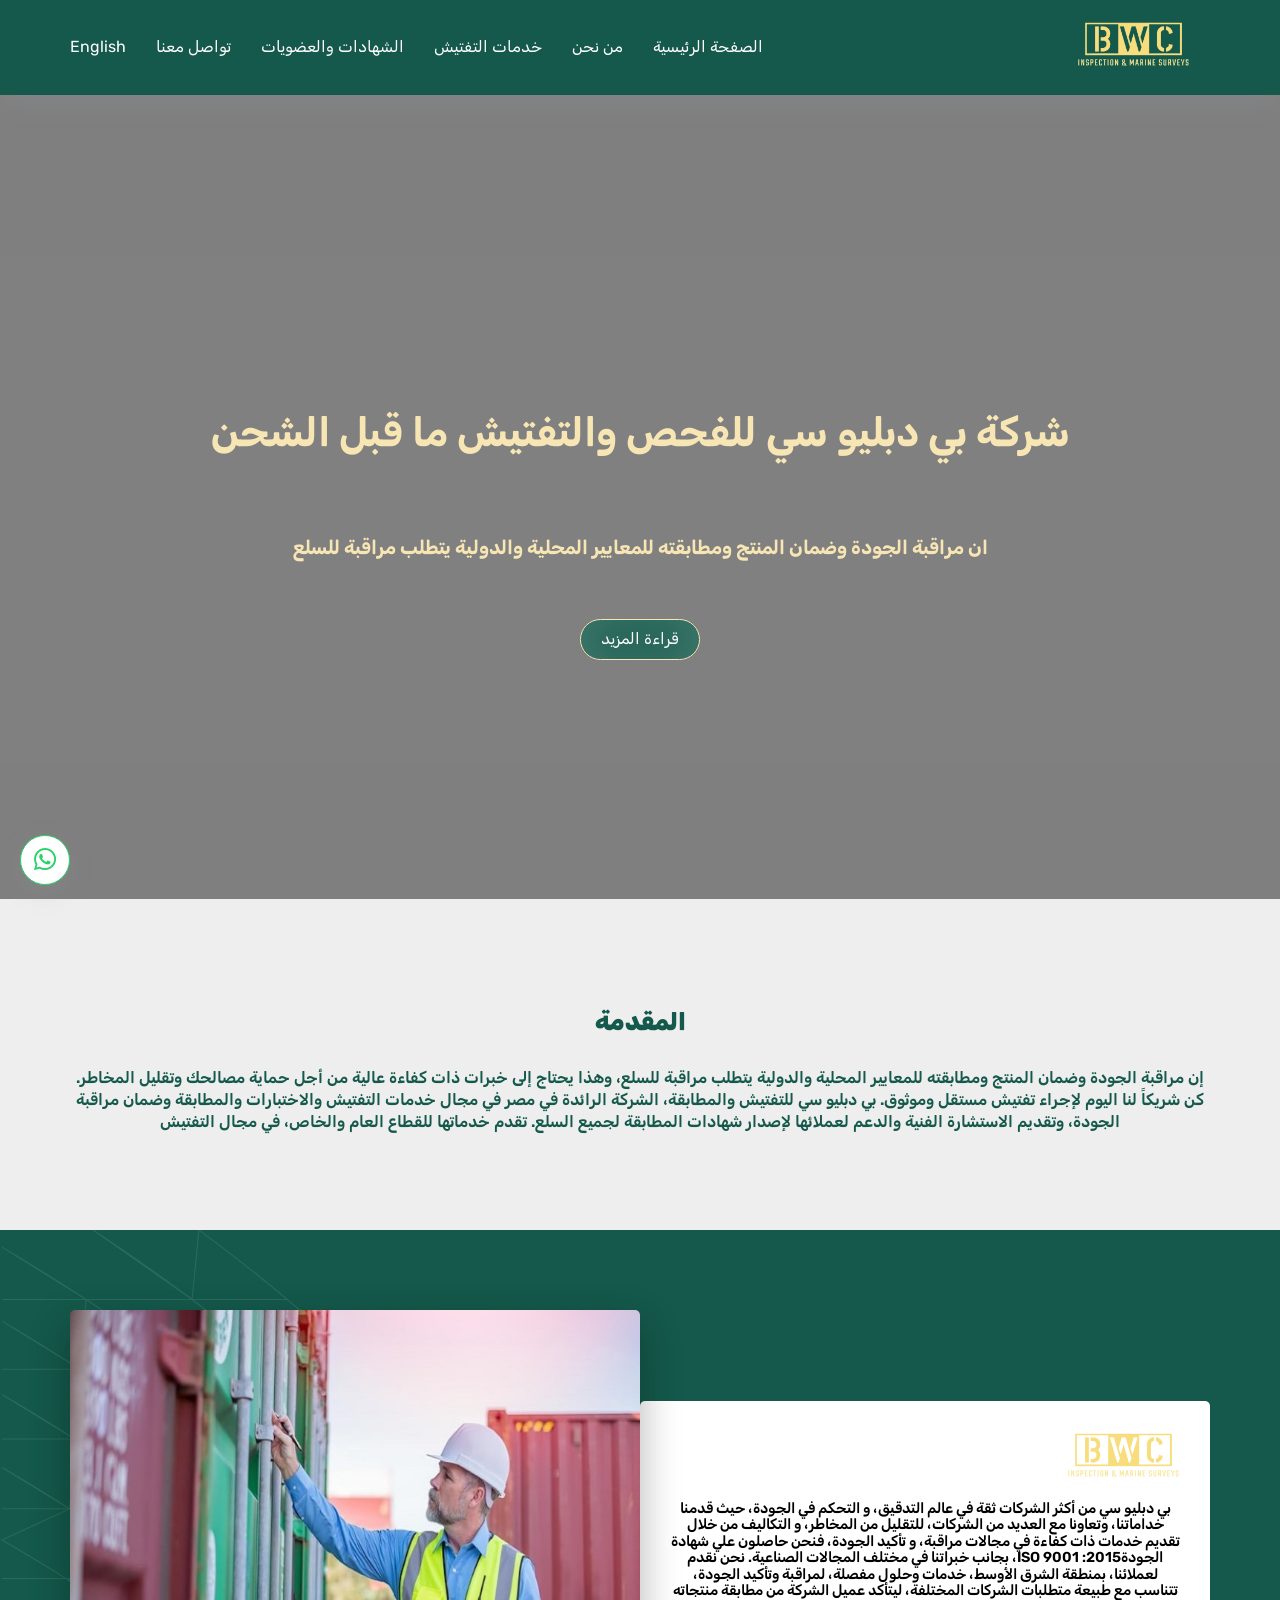
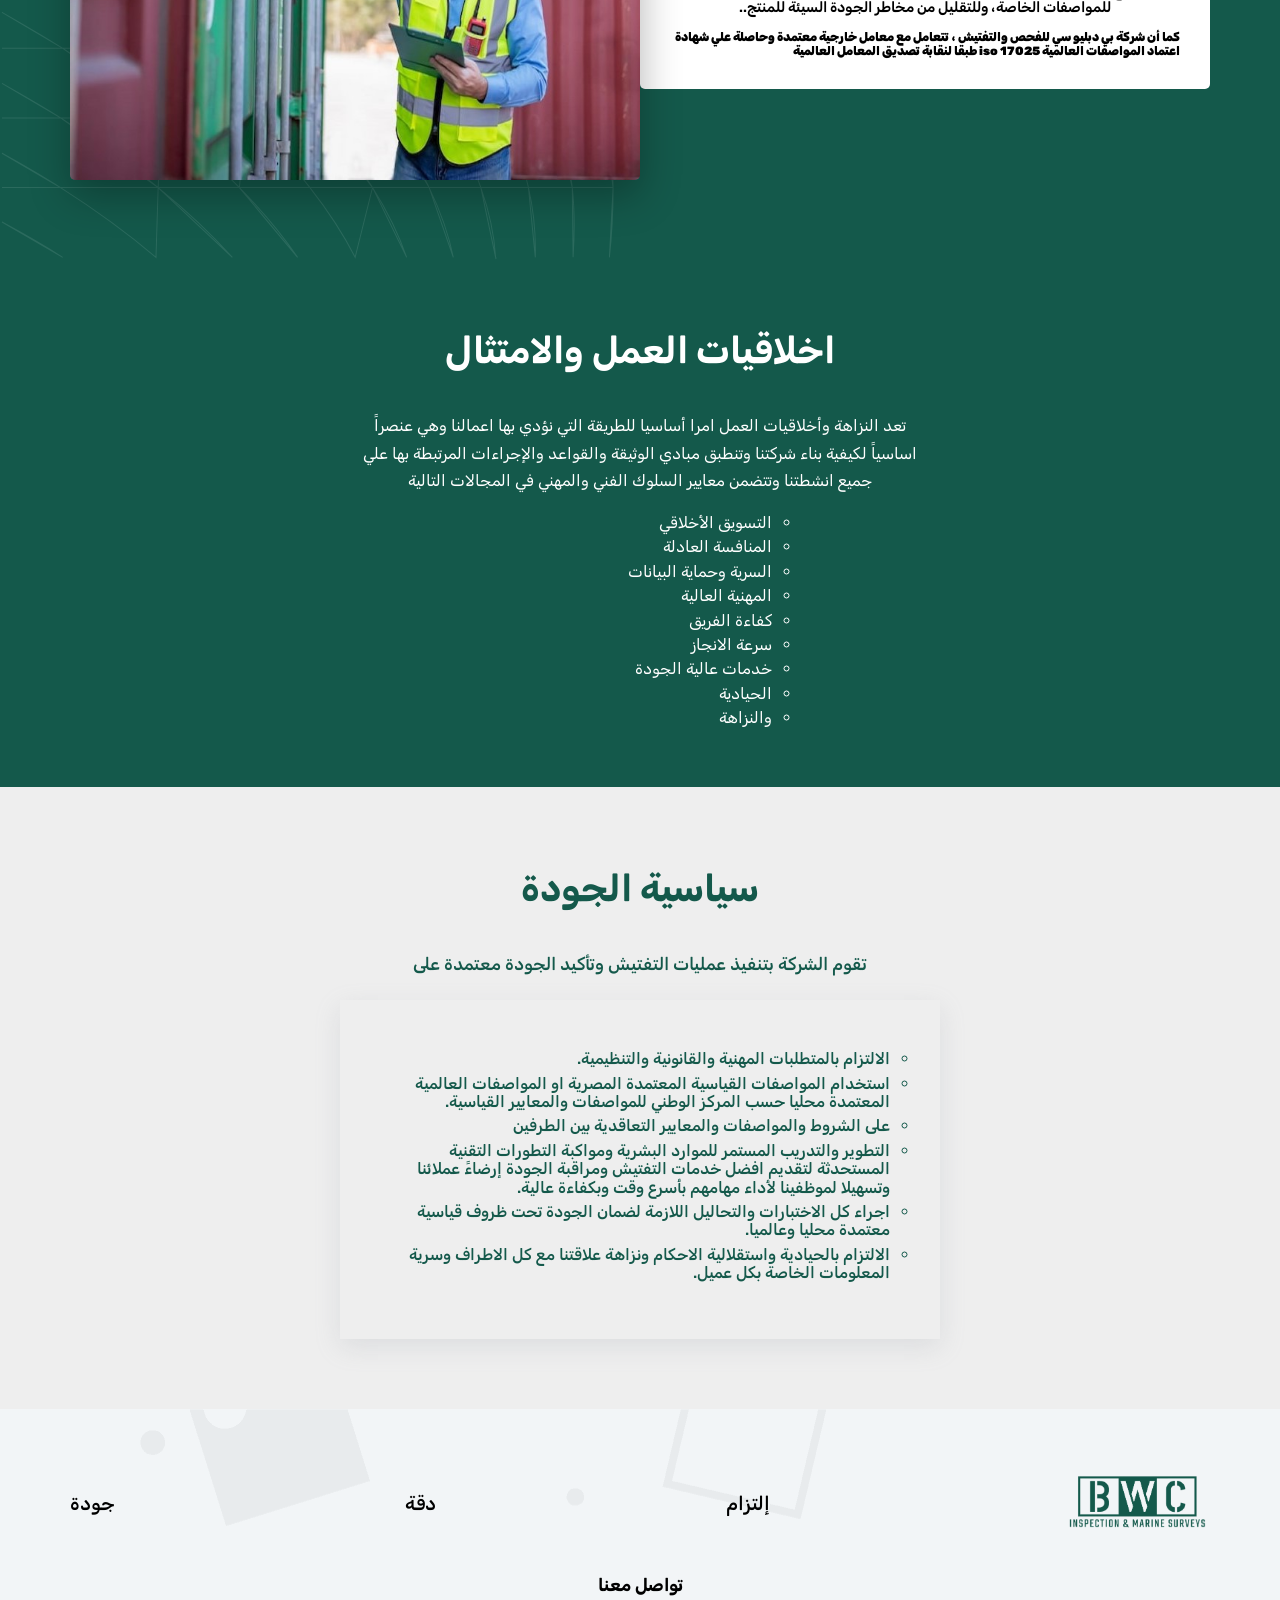
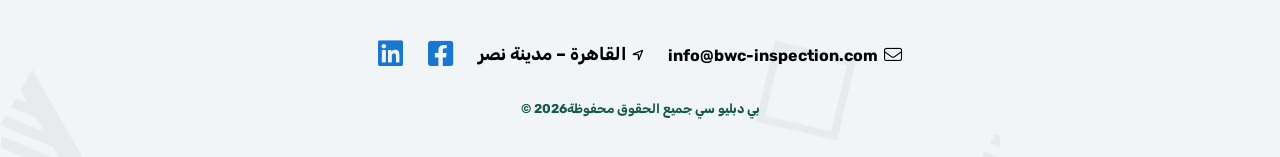
==== commit 24ba9a5f: "add" ====
--- a/index.html
+++ b/index.html
@@ -19,7 +19,7 @@
 <body>
     <header>
         <div class="container">
-            <a class="logo" href="/"><img src="imgs/logo.png" alt=""></a>
+            <a class="logo" href=""><img src="imgs/logo.png" alt=""></a>
             <button class="btn_menu"><i class="fa-duotone fa-solid fa-bars"></i></button>
             <nav>
                 <div class="close_nav">
@@ -27,7 +27,7 @@
                     <button class="btn_close"><i class="fa-duotone fa-solid fa-xmark"></i></button>
                 </div>
                 <ul>
-                    <li><a href="/" data-i18n="nav_home">الصفحة الرئيسية</a></li>
+                    <li><a href="#" data-i18n="nav_home">الصفحة الرئيسية</a></li>
                     <li><a href="about/about.html" data-i18n="nav_about">من نحن</a></li>
                     <li><a href="services/Services.html" data-i18n="nav_services">خدمات التفتيش</a></li>
                     <li><a href="" data-i18n="nav_certs">الشهادات والعضويات</a></li>
@@ -38,18 +38,17 @@
         </div>
     </header>
     <div class="Landing">
-
-        <a class="Whatsapp" href="https://api.whatsapp.com/send/?phone=01091856910&text" target="_blank"><i
-                class="fa-brands fa-whatsapp"></i></a>
-
+        <a class="Whatsapp" href="whatsapp://send?phone=201091856910&text=أهلاً، محتاج استفسر عن خدماتكم"
+            target="_blank"><i class="fa-brands fa-whatsapp"></i></a>
         <video autoplay muted loop playsinline class="background-video">
             <source src="imgs/landing.mp4" type="video/mp4">
         </video>
-        <div class="container aos-init ">
+        <div class="container">
             <div class="landing_content ">
-                <div class="text aos-init aos-animate" data-aos="fade-down">
+                <div class="text aos-init" data-aos="fade-down">
                     <h1 data-i18n="hero_title">شركة بي دبليو سي للفحص والتفتيش ما قبل الشحن</h1>
-                    <p data-i18n="hero_desc">ان مراقبة الجودة وضمان المنتج ومطابقته للمعايير المحلية والدولية يتطلب مراقبة للسلع</p>
+                    <p data-i18n="hero_desc">ان مراقبة الجودة وضمان المنتج ومطابقته للمعايير المحلية والدولية يتطلب
+                        مراقبة للسلع</p>
                     <a href="about/about.html"><button class="Read_more" data-i18n="read_more">قراءة المزيد</button></a>
                 </div>
             </div>
@@ -61,11 +60,12 @@
     <div class="Intro">
         <div class="container">
             <h2 data-i18n="intro_title">المقدمة</h2>
-            <p data-i18n="intro_desc">إن مراقبة الجودة وضمان المنتج ومطابقته للمعايير المحلية والدولية يتطلب مراقبة للسلع، وهذا يحتاج إلى خبرات
-                ذات كفاءة عالية. من أجل حماية مصالحك وتقليل المخاطر، كن شريكاً لنا اليوم لإجراء تفتيش مستقل وموثوق.
-                بي دبليو سي للتفتيش والمطابقة، الشركة الرائدة في مصر في مجال خدمات التفتيش
-                والاختبارات والمطابقة وضمان مراقبة الجودة، وتقديم الاستشارة الفنية والدعم لعملائها.
-                لإصدار شهادات المطابقة لجميع السلع. تقدم خدماته
+            <p data-i18n="intro_desc">إن مراقبة الجودة وضمان المنتج ومطابقته للمعايير المحلية والدولية يتطلب مراقبة
+                للسلع، وهذا يحتاج إلى خبرات
+                ذات كفاءة عالية من أجل حماية مصالحك وتقليل المخاطر. كن شريكاً لنا اليوم لإجراء تفتيش مستقل وموثوق.
+                بي دبليو سي للتفتيش والمطابقة، الشركة الرائدة في مصر في مجال خدمات التفتيش والاختبارات والمطابقة وضمان
+                مراقبة الجودة، وتقديم الاستشارة الفنية والدعم لعملائها
+                لإصدار شهادات المطابقة لجميع السلع. تقدم خدماتها 
                 للقطاع العام والخاص، في مجال التفتيش </p>
         </div>
     </div>
@@ -76,7 +76,8 @@
                     <div class="logo_text">
                         <img src="imgs/logo.png" alt="">
                     </div>
-                    <p data-i18n="slider_desc1">بي دبليو سي من أكثر الشركات ثقة في عالم التدقيق، و التحكم في الجودة، حيث قدمنا خداماتنا، وتعاونا
+                    <p data-i18n="slider_desc1">بي دبليو سي من أكثر الشركات ثقة في عالم التدقيق، و التحكم في الجودة، حيث
+                        قدمنا خداماتنا، وتعاونا
                         مع
                         العديد من الشركات، للتقليل من المخاطر، و التكاليف من خلال تقديم خدمات ذات كفاءة في مجالات
                         مراقبة، و تأكيد الجودة، فنحن حاصلون علي شهادة الجودةISO 9001 :2015، بجانب خبراتنا في مختلف
@@ -84,7 +85,8 @@
                         الجودة، تتناسب مع طبيعة متطلبات الشركات المختلفة،
                         ليتأكد عميل الشركة من مطابقة منتجاته للمواصفات الخاصة، وللتقليل من مخاطر الجودة السيئة للمنتج..
                     </p>
-                    <h6 data-i18n="slider_desc2">كما أن شركة بي دبليو سي للفحص والتفتيش ، تتعامل مع معامل خارجية معتمدة ومتحصلة علي شهادة
+                    <h6 data-i18n="slider_desc2">كما أن شركة بي دبليو سي للفحص والتفتيش ، تتعامل مع معامل خارجية معتمدة
+                        وحاصلة علي شهادة
                         اعتماد المواصفات العالمية iso 17025 طبقا لنقابة تصديق المعامل العالمية
                     </h6>
                 </div>
@@ -104,7 +106,8 @@
     <section class="ethics">
         <div class="container">
             <h2 data-i18n="ethics_title">اخلاقيات العمل والامتثال</h2>
-            <p data-i18n="ethics_desc">تعد النزاهة وأخلاقيات العمل امرا أساسيا للطريقة التي نؤدي بها اعمالنا وهي عنصراً اساسياً لكيفية بناء
+            <p data-i18n="ethics_desc">تعد النزاهة وأخلاقيات العمل امرا أساسيا للطريقة التي نؤدي بها اعمالنا وهي عنصراً
+                اساسياً لكيفية بناء
                 شركتنا وتنطبق مبادي الوثيقة والقواعد والإجراءات المرتبطة بها علي جميع انشطتنا وتتضمن معايير السلوك الفني
                 والمهني في المجالات التالية</p>
             <ul>
@@ -126,13 +129,17 @@
             <p data-i18n="quality_desc">تقوم الشركة بتنفيذ عمليات التفتيش وتأكيد الجودة معتمدة على</p>
             <ul>
                 <li data-i18n="quality_1">الالتزام بالمتطلبات المهنية والقانونية والتنظيمية.</li>
-                <li data-i18n="quality_2">استخدام المواصفات القياسية المعتمدة الليبية او المواصفات العالمية المعتمدة محليا حسب المركز الوطني
+                <li data-i18n="quality_2">استخدام المواصفات القياسية المعتمدة المصرية او المواصفات العالمية المعتمدة
+                    محليا حسب المركز الوطني
                     للمواصفات والمعايير القياسية.</li>
                 <li data-i18n="quality_3">على الشروط والمواصفات والمعايير التعاقدية بين الطرفين</li>
-                <li data-i18n="quality_4">التطوير والتدريب المستمر للموارد البشرية ومواكبة التطورات التقنية المستحدثة لتقديم افضل خدمات
-                    التفتيش ومراقبة الجودة إرضاءً لزبائننا وتسهيلا لموظفينا لأداء مهامهم بأسرع وقت وبكفاءة عالية.</li>
-                <li data-i18n="quality_5">اجراء كل الاختبارات والتحاليل اللازمة لضمان الجودة تحت ظروف قياسية معتمدة محليا وعالميا.</li>
-                <li data-i18n="quality_6">الالتزام بالحيادية واستقلالية الاحكام ونزاهة علاقتنا مع كل الاطراف وسرية المعلومات الخاصة بكل عمل.
+                <li data-i18n="quality_4">التطوير والتدريب المستمر للموارد البشرية ومواكبة التطورات التقنية المستحدثة
+                    لتقديم افضل خدمات
+                    التفتيش ومراقبة الجودة إرضاءً عملائنا وتسهيلا لموظفينا لأداء مهامهم بأسرع وقت وبكفاءة عالية.</li>
+                <li data-i18n="quality_5">اجراء كل الاختبارات والتحاليل اللازمة لضمان الجودة تحت ظروف قياسية معتمدة
+                    محليا وعالميا.</li>
+                <li data-i18n="quality_6">الالتزام بالحيادية واستقلالية الاحكام ونزاهة علاقتنا مع كل الاطراف وسرية
+                    المعلومات الخاصة بكل عميل.
                 </li>
             </ul>
         </div>
@@ -151,11 +158,13 @@
                     <li><a style="color: black; font-size: 1rem; font-weight: bold;" title="address"
                             href="mailto:info@bwc-inspection.com"><i style="font-size: 1.1rem;"
                                 class="fa-light fa-envelope"></i>&nbsp; info@bwc-inspection.com</a></li>
-                    <li style="font-size: 0.81rem; font-weight: bold;"><i class="fa-regular fa-location-arrow"></i>&nbsp; <span data-i18n="footer_address">القاهرة – مدينة نصر</span></li>
+                    <li style="font-size: 0.81rem; font-weight: bold;"><i
+                            class="fa-regular fa-location-arrow"></i>&nbsp; <span data-i18n="footer_address">القاهرة –
+                            مدينة نصر</span></li>
                     <li><i style="font-size: 1.8rem; color: #1977D2;" class="fa-brands fa-square-facebook"></i></li>
                     <li><i style="font-size: 1.8rem; color: #1977D2;" class="fa-brands fa-linkedin"></i></li>
                 </ul>
-                <strong data-i18n="footer_copyright">©بي دبليو سي جميع الحقوق محفوظة2026</strong>
+                <strong data-i18n="footer_copyright">بي دبليو سي جميع الحقوق محفوظة2026 ©</strong>
             </div>
         </div>
     </footer>
--- a/style/nav.css
+++ b/style/nav.css
@@ -187,7 +187,7 @@
     transition: all .2s;
   }
 
-  header .container a {
+  header .container  a {
     color: var(--back-color);
     transition: all .3s;
   }
--- a/style/main.css
+++ b/style/main.css
@@ -93,23 +93,6 @@
 
 /* End Container Media Screen */
 /* Start landing */
-.Whatsapp {
-  display: flex;
-  justify-content: center;
-  align-items: center;
-  z-index: 2;
-  width: 50px;
-  height: 50px;
-  position: fixed;
-  left: 20px;
-  bottom: 15px;
-  color: #25d366;
-  background-color: white;
-  border-radius: 50%;
-  box-shadow: var(--box-shadow);
-  font-size: 1.6rem;
-  border: 1px solid #25d366;
-}
 
 .Landing {
   margin-top: 94px;
